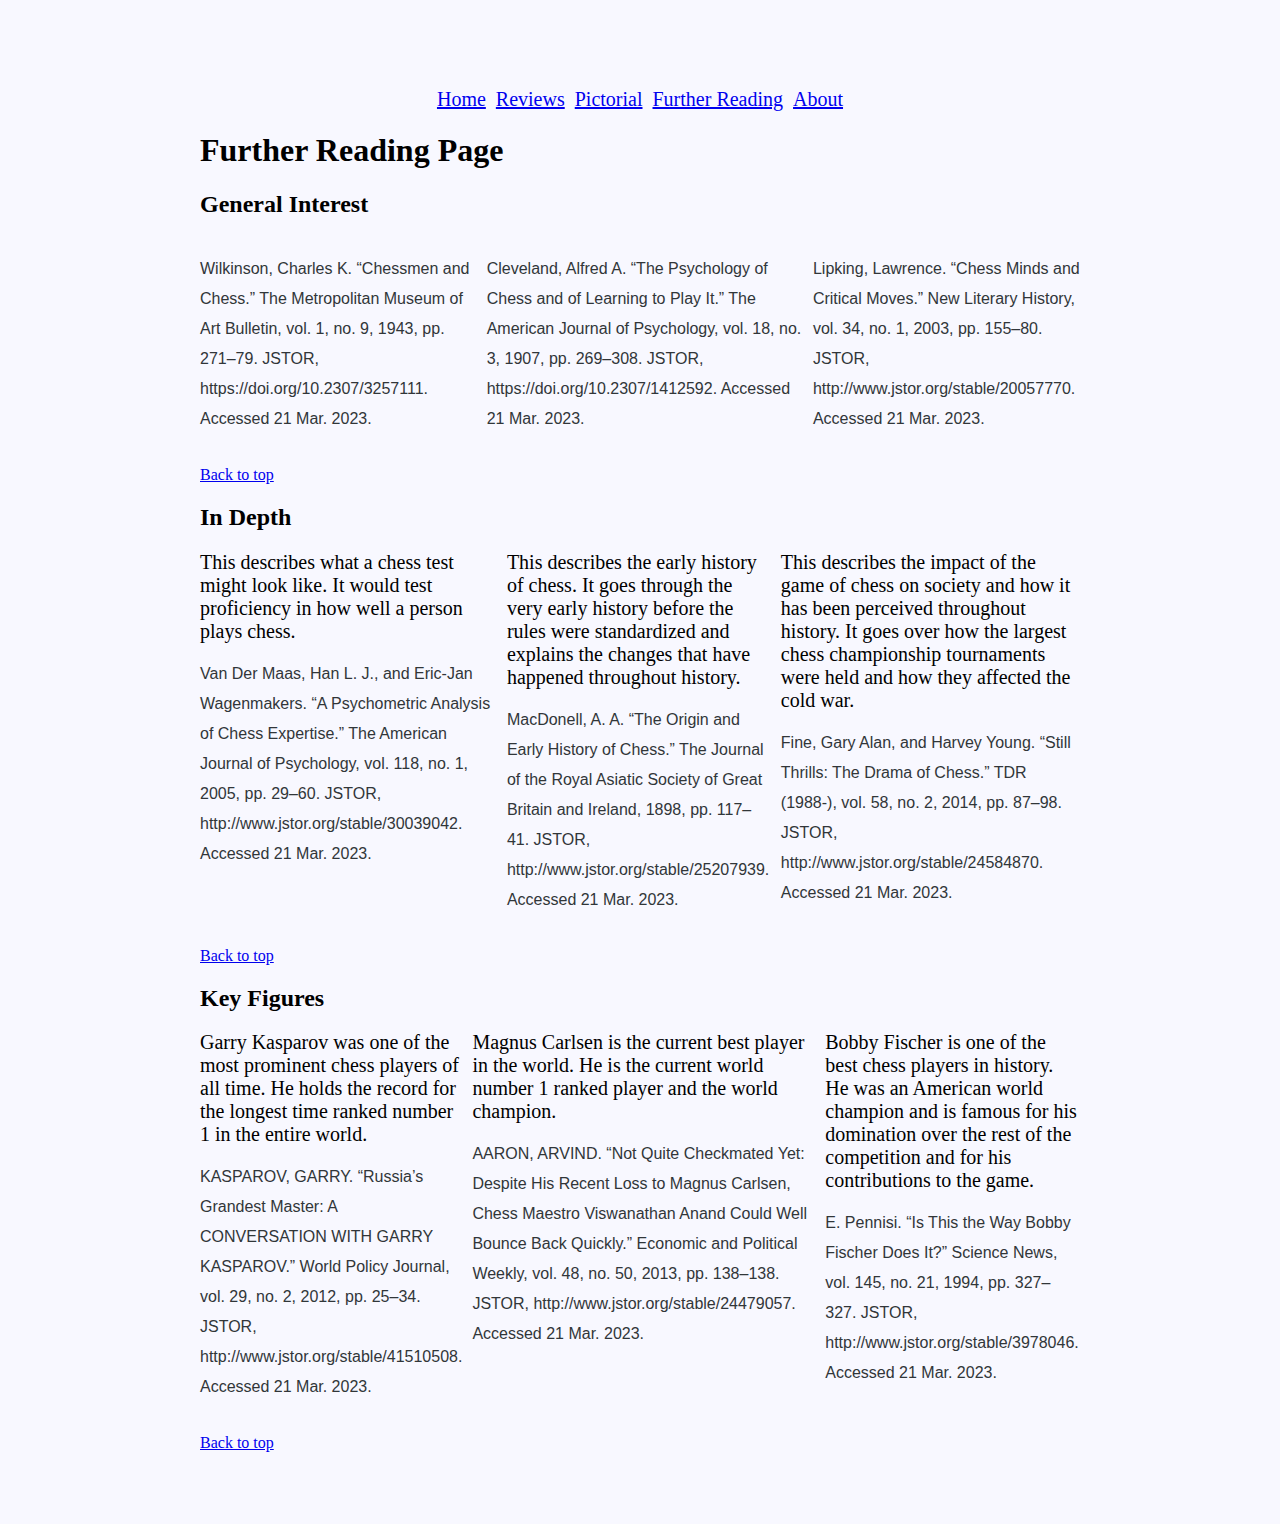
==== further_reading.html @ 3d592850 "further reading page" ====
<!DOCTYPE html>
<html lang="en">
	<head>
		<meta charset="UTF-8">
		<meta name="viewport" content="width=device-width, initial-scale=1.0">
		<title>Further Reading Page | Project Title</title>
		<link rel="stylesheet" href="css/styles.css">
	</head>
	<body>
		<div class="wrapper">
			<header class="site-header">
				<nav class="site-nav">
					<ul>
						<li><a href="home.html">Home</a></li>
						<li><a href="reviews.html">Reviews</a></li>
						<li><a href="pictorial.html">Pictorial</a></li>
						<li><a href="further_reading.html">Further Reading</a></li>
						<li><a href="about.html">About</a></li>
					</ul>
				</nav>
			</header>
			<main>
				<header class="page-header">
					<h1>Further Reading Page</h1>
				</header>
				<section>
					<h2 id="general_interest">General Interest</h2>
					<ul class="references">
						<li><p>Wilkinson, Charles K. “Chessmen and Chess.” The Metropolitan Museum of Art Bulletin, vol. 1, no. 9, 1943, pp. 271–79. JSTOR, https://doi.org/10.2307/3257111. Accessed 21 Mar. 2023.</p></li>
						<li><p>Cleveland, Alfred A. “The Psychology of Chess and of Learning to Play It.” The American Journal of Psychology, vol. 18, no. 3, 1907, pp. 269–308. JSTOR, https://doi.org/10.2307/1412592. Accessed 21 Mar. 2023.</p></li>
						<li><p>Lipking, Lawrence. “Chess Minds and Critical Moves.” New Literary History, vol. 34, no. 1, 2003, pp. 155–80. JSTOR, http://www.jstor.org/stable/20057770. Accessed 21 Mar. 2023.</p></li>
					</ul>
					<a href="#">Back to top</a>
				</section>
				<section>
					<h2 id="in_depth">In Depth</h2>
					<ul class="references">
						<li>This describes what a chess test might look like. It would test proficiency in how well a person plays chess. <p>Van Der Maas, Han L. J., and Eric-Jan Wagenmakers. “A Psychometric Analysis of Chess Expertise.” The American Journal of Psychology, vol. 118, no. 1, 2005, pp. 29–60. JSTOR, http://www.jstor.org/stable/30039042. Accessed 21 Mar. 2023.</p></li>
						<li>This describes the early history of chess. It goes through the very early history before the rules were standardized and explains the changes that have happened throughout history.<p>MacDonell, A. A. “The Origin and Early History of Chess.” The Journal of the Royal Asiatic Society of Great Britain and Ireland, 1898, pp. 117–41. JSTOR, http://www.jstor.org/stable/25207939. Accessed 21 Mar. 2023.</p></li>
						<li>This describes the impact of the game of chess on society and how it has been perceived throughout history. It goes over how the largest chess championship tournaments were held and how they affected the cold war.<p>Fine, Gary Alan, and Harvey Young. “Still Thrills: The Drama of Chess.” TDR (1988-), vol. 58, no. 2, 2014, pp. 87–98. JSTOR, http://www.jstor.org/stable/24584870. Accessed 21 Mar. 2023.</p></li>
					</ul>
					<a href="#">Back to top</a>
				</section>
				<section>
					<h2 id="key_figures">Key Figures</h2>
					<ul class="references">
						<li>Garry Kasparov was one of the most prominent chess players of all time. He holds the record for the longest time ranked number 1 in the entire world. <p>KASPAROV, GARRY. “Russia’s Grandest Master: A CONVERSATION WITH GARRY KASPAROV.” World Policy Journal, vol. 29, no. 2, 2012, pp. 25–34. JSTOR, http://www.jstor.org/stable/41510508. Accessed 21 Mar. 2023.</p></li>
						<li>Magnus Carlsen is the current best player in the world. He is the current world number 1 ranked player and the world champion. <p>AARON, ARVIND. “Not Quite Checkmated Yet: Despite His Recent Loss to Magnus Carlsen, Chess Maestro Viswanathan Anand Could Well Bounce Back Quickly.” Economic and Political Weekly, vol. 48, no. 50, 2013, pp. 138–138. JSTOR, http://www.jstor.org/stable/24479057. Accessed 21 Mar. 2023.</p></li>
						<li>Bobby Fischer is one of the best chess players in history. He was an American world champion and is famous for his domination over the rest of the competition and for his contributions to the game.<p>E. Pennisi. “Is This the Way Bobby Fischer Does It?” Science News, vol. 145, no. 21, 1994, pp. 327–327. JSTOR, http://www.jstor.org/stable/3978046. Accessed 21 Mar. 2023.</p></li>
					</ul>
					<a href="#">Back to top</a>
				</section>
			</main>
		</div>
	</body>
</html>
---- css/styles.css ----
body {
	background: ghostwhite;
	padding: 5% 15%;
	text-align: left;
}

ul {
	padding: 0;
	display: flex;
	justify-content: center;
	gap: 10px;
}

li {
	display: inline-block;
	font-size: 20px;
}

.text-container {
	text-align: left;
}

.image_container {
	display: flex;
	justify-content: space-around;
}

img {
	width: 30%;
}

#about_image {
	float: left;
	padding: 10px;
}

table {
	margin: 0 auto 20px auto;
}

table, th, td {
	border: 1px solid black;
	border-collapse: collapse;
	padding: 5px 10px;
}

th {
	text-align: left;
}

a:hover {
	background: yellow;
}

p {
	font-family: Arial, Helvetica, sans-serif;
	font-size: medium;
	color: #313639;
	line-height: 30px;
}

.references {
	justify-content: normal;
}
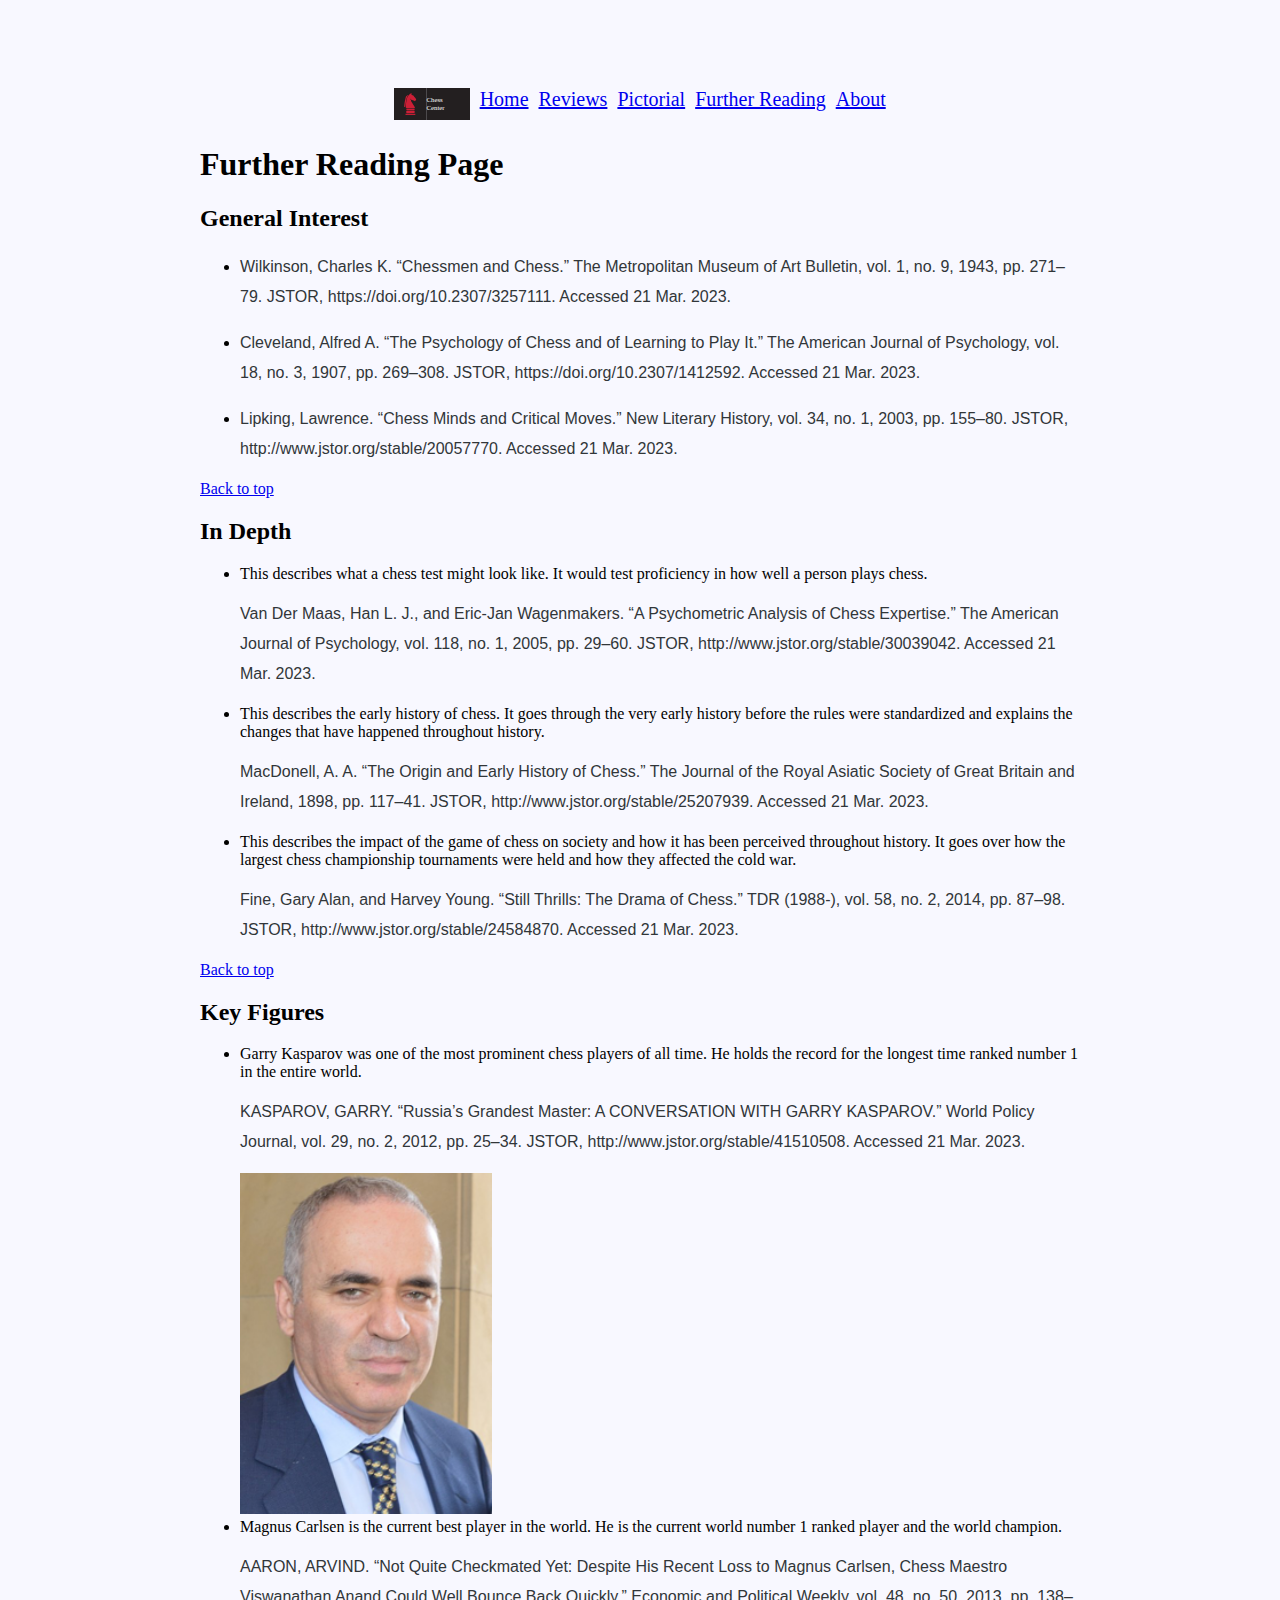
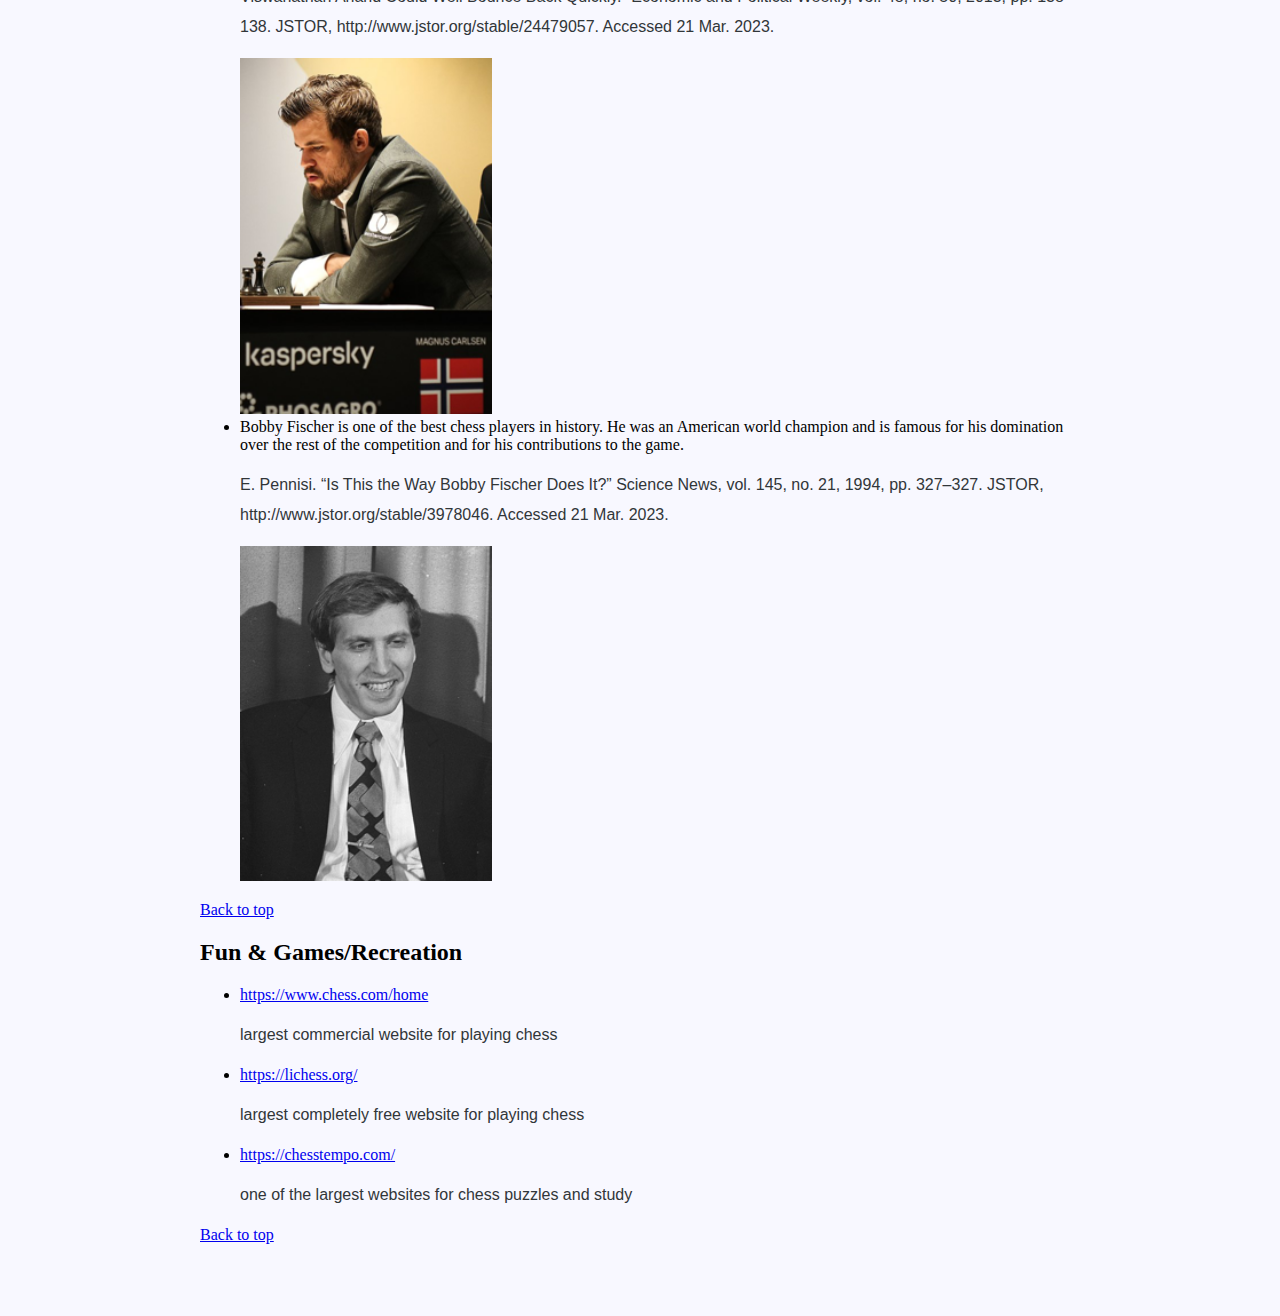
==== commit 73760f1f: "added a lot" ====
--- a/further_reading.html
+++ b/further_reading.html
@@ -10,12 +10,13 @@
 		<div class="wrapper">
 			<header class="site-header">
 				<nav class="site-nav">
-					<ul>
-						<li><a href="home.html">Home</a></li>
-						<li><a href="reviews.html">Reviews</a></li>
-						<li><a href="pictorial.html">Pictorial</a></li>
-						<li><a href="further_reading.html">Further Reading</a></li>
-						<li><a href="about.html">About</a></li>
+					<ul id="nav-bar">
+						<li class="nav-links"><a href="home.html"><img id="logo" src="images/Project%20Logo.svg" alt="Project Logo"/></a></li>
+						<li class="nav-links"><a href="home.html">Home</a></li>
+						<li class="nav-links"><a href="reviews.html">Reviews</a></li>
+						<li class="nav-links"><a href="pictorial.html">Pictorial</a></li>
+						<li class="nav-links"><a href="further_reading.html">Further Reading</a></li>
+						<li class="nav-links"><a href="about.html">About</a></li>
 					</ul>
 				</nav>
 			</header>
@@ -44,9 +45,36 @@
 				<section>
 					<h2 id="key_figures">Key Figures</h2>
 					<ul class="references">
-						<li>Garry Kasparov was one of the most prominent chess players of all time. He holds the record for the longest time ranked number 1 in the entire world. <p>KASPAROV, GARRY. “Russia’s Grandest Master: A CONVERSATION WITH GARRY KASPAROV.” World Policy Journal, vol. 29, no. 2, 2012, pp. 25–34. JSTOR, http://www.jstor.org/stable/41510508. Accessed 21 Mar. 2023.</p></li>
-						<li>Magnus Carlsen is the current best player in the world. He is the current world number 1 ranked player and the world champion. <p>AARON, ARVIND. “Not Quite Checkmated Yet: Despite His Recent Loss to Magnus Carlsen, Chess Maestro Viswanathan Anand Could Well Bounce Back Quickly.” Economic and Political Weekly, vol. 48, no. 50, 2013, pp. 138–138. JSTOR, http://www.jstor.org/stable/24479057. Accessed 21 Mar. 2023.</p></li>
-						<li>Bobby Fischer is one of the best chess players in history. He was an American world champion and is famous for his domination over the rest of the competition and for his contributions to the game.<p>E. Pennisi. “Is This the Way Bobby Fischer Does It?” Science News, vol. 145, no. 21, 1994, pp. 327–327. JSTOR, http://www.jstor.org/stable/3978046. Accessed 21 Mar. 2023.</p></li>
+						<li>Garry Kasparov was one of the most prominent chess players of all time. He holds the record for the longest time ranked number 1 in the entire world.
+							<p>KASPAROV, GARRY. “Russia’s Grandest Master: A CONVERSATION WITH GARRY KASPAROV.” World Policy Journal, vol. 29, no. 2, 2012, pp. 25–34. JSTOR, http://www.jstor.org/stable/41510508. Accessed 21 Mar. 2023.</p>
+							<img src="images/further_reading/garry_kasparov.png" alt="Garry Kasparov">
+						</li>
+						<li>Magnus Carlsen is the current best player in the world. He is the current world number 1 ranked player and the world champion.
+							<p>AARON, ARVIND. “Not Quite Checkmated Yet: Despite His Recent Loss to Magnus Carlsen, Chess Maestro Viswanathan Anand Could Well Bounce Back Quickly.” Economic and Political Weekly, vol. 48, no. 50, 2013, pp. 138–138. JSTOR, http://www.jstor.org/stable/24479057. Accessed 21 Mar. 2023.</p>
+							<img src="images/further_reading/magnus_carlsen.png" alt="Magnus Carlsen">
+						</li>
+						<li>Bobby Fischer is one of the best chess players in history. He was an American world champion and is famous for his domination over the rest of the competition and for his contributions to the game.
+							<p>E. Pennisi. “Is This the Way Bobby Fischer Does It?” Science News, vol. 145, no. 21, 1994, pp. 327–327. JSTOR, http://www.jstor.org/stable/3978046. Accessed 21 Mar. 2023.</p>
+							<img src="images/further_reading/bobby_fischer.png" alt="Bobby Fischer">
+						</li>
+					</ul>
+					<a href="#">Back to top</a>
+				</section>
+				<section>
+					<h2 id="fun_recreation">Fun & Games/Recreation</h2>
+					<ul class="references">
+						<li>
+							<a href="https://www.chess.com/home">https://www.chess.com/home</a>
+							<p>largest commercial website for playing chess</p>
+						</li>
+						<li>
+							<a href="https://lichess.org/">https://lichess.org/</a>
+							<p>largest completely free website for playing chess</p>
+						</li>
+						<li>
+							<a href="https://chesstempo.com/">https://chesstempo.com/</a>
+							<p>one of the largest websites for chess puzzles and study</p>
+						</li>
 					</ul>
 					<a href="#">Back to top</a>
 				</section>
--- a/css/styles.css
+++ b/css/styles.css
@@ -4,14 +4,19 @@
 	text-align: left;
 }
 
-ul {
+#logo {
+	height: 32px;
+	width: fit-content;
+}
+
+#nav-bar {
 	padding: 0;
 	display: flex;
 	justify-content: center;
 	gap: 10px;
 }
 
-li {
+.nav-links {
 	display: inline-block;
 	font-size: 20px;
 }
